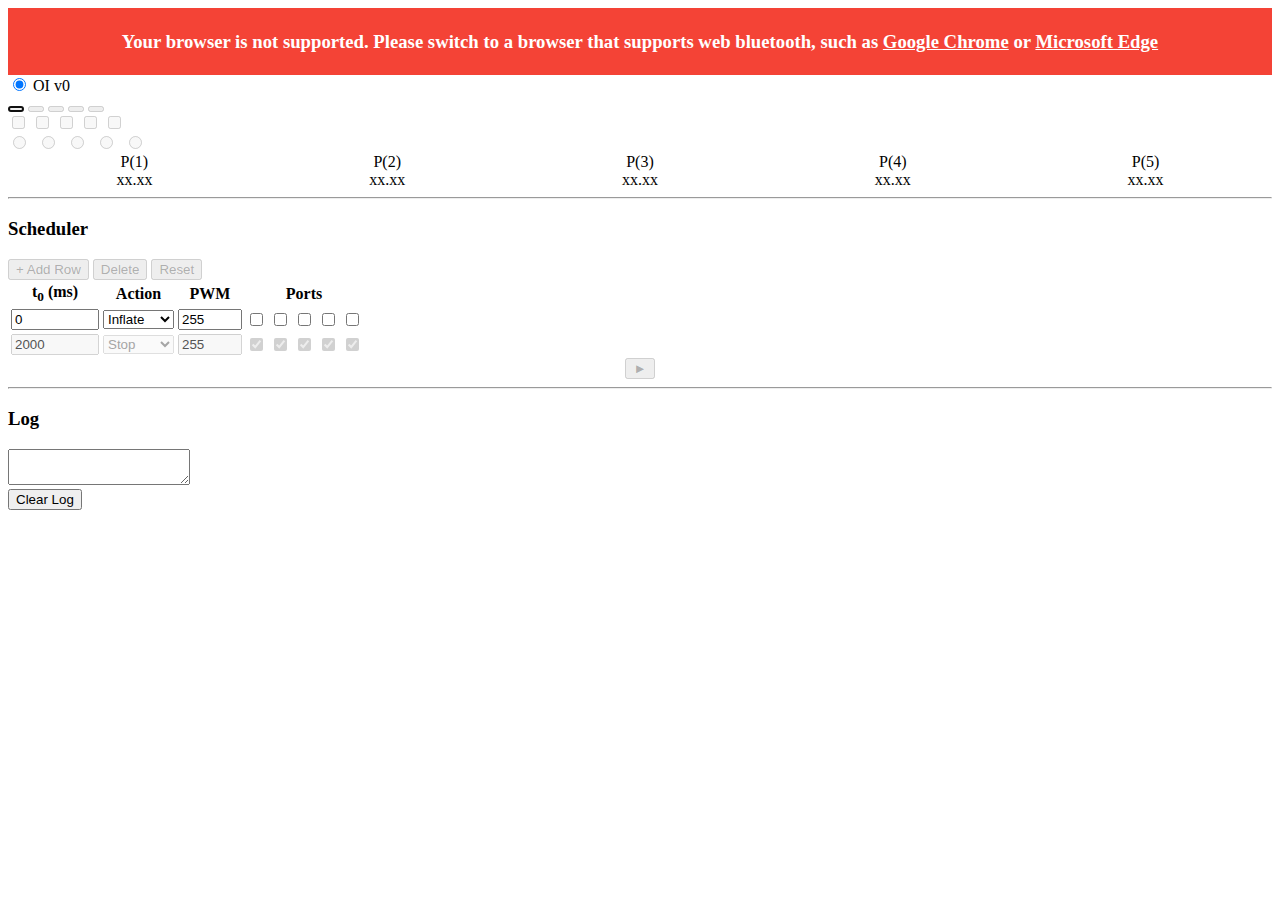
==== WebApp_21.12.24/index.html @ 55a5a757 "v1" ====
<!doctype html>
<html lang="en">
  <head>
    <title>OI Dashboard</title>
    <meta charset="utf-8">
    <meta name="viewport" content="width=device-width, initial-scale=1">
 
    <script src="scheduler.js"></script>
  </head>
  <body>
    <div class="tabs" id='tabs'>
      <!-- Tab 1 -->
      <div class="tab" id="tab0">
        <input type="radio" name="tabset" id="oi0" checked>
        <label for="oi0">OI v0</label>
        <section class="tabcontent">
          <!--BEGIN: Main content-->
          <div class="grid-parent"><!--BEGIN: Parent grid-->
            <div class="grid-sidebar"><!--BEGIN: Sidebar grid-->
              <div class="center"><!--Begin Connect / Disconnect section-->
                <button class="button icon-disconnected" id="reconnect_btn0" visible autofocus onclick="reconnectDevice(ois[0])" type="button" title="Device is disconnected. Press to reconnect." ></button>
                <button class="button icon-connected" id="disconnect_btn0" hidden onclick="disconnectDevice(ois[0])" type="button" title="Device is connected. Press to disconnect."></button>
                <button class="button icon-loading" hidden id="loading_btn0" type="button" title="Waiting for connection..."></button>

             
  
                    <button class="x0 button icon-inflate" onmousedown="ois[0].startInflation(getSelectedPorts(ois[0]))" onmouseup="ois[0].stopAction(getSelectedPorts(ois[0]))" type="button" disabled title="Inflate"></button>
                    <button class="x0 button icon-vacuum" onmousedown="ois[0].startVacuum(getSelectedPorts(ois[0]))" onmouseup="ois[0].stopAction(getSelectedPorts(ois[0]))" type="button" disabled title="Vacuum"></button>
                    <button class="x0 button icon-release" onmousedown="ois[0].startRelease(getSelectedPorts(ois[0]))" onmouseup="ois[0].stopAction(getSelectedPorts(ois[0]))" type="button" disabled title="Release"></button>
                    <button class="x0 button icon-stop" onclick="ois[0].stopAllActions()" type="button" disabled title="Stop all actions"></button>
                  </div><!--End Connect / Disconnect section-->
                  <div class="checkboxes">
                    <input class='x0' type="checkbox" id="port1_chk0" value="1" disabled>
                    <input class='x0' type="checkbox" id="port2_chk0" value="2" disabled>
                    <input class='x0' type="checkbox" id="port3_chk0" value="3" disabled>
                    <input class='x0' type="checkbox" id="port4_chk0" value="4" disabled>
                    <input class='x0' type="checkbox" id="port5_chk0" value="5" disabled>
                  </div>
              </div>
              <div style="grid-area: config;" class="configuration"><!--Begin Configuration-->
                <input disabled type="radio" class="x0" id="general0" name="config0" value="0" onclick="applySelectedConfiguration(ois[0])">
                <label for="general0"  title="GENERAL"><img class="button icon-config-general marginbot"></img></label>
                <input disabled type="radio" class="x0" id="inf_series0" name="config0" value="1" onclick="applySelectedConfiguration(ois[0])">
                <label for="inf_series0" title="INFLATION_SERIES"><img class="button icon-config-inf_series"></img></label>
                <input disabled type="radio" class="x0" id="inf_parallel0" name="config0" value="2" onclick="applySelectedConfiguration(ois[0])">
                <label for="inf_parallel0" title="INFLATION_PARALLEL"><img class="button icon-config-inf_parallel"></img></label>
                <input disabled type="radio" class="x0" id="vac_series0" name="config0" value="3" onclick="applySelectedConfiguration(ois[0])">
                <label for="vac_series0" title="VACUUM_SERIES"><img class="button icon-config-vac_series"></img></label>
                <input disabled type="radio" class="x0" id="vac_parallel0" name="config0" value="4" onclick="applySelectedConfiguration(ois[0])">
                <label for="vac_parallel0" title="VACUUM_PARALLEL"><img class="button icon-config-vac_parallel"></img></label>
                <!--We can also have a button for gettin the current configuration, but it isn't
                necessary, <button id="read" onclick="getConfiguration()" type="button">Check Config</button>  -->
              </div><!--End Configuration-->
              <div style="grid-area: oi;" class="oigraphic" id="oigraphic0">
                <!-- Insert the SVG graphic here -->
              </div>
              <div style="grid-area: ptable;"><!--Begin Pressures Table-->
                <div align="center" style="width:100%; display:grid; grid-template-columns:1fr 1fr 1fr 1fr 1fr;">
                  <div>P(1)</div>
                  <div>P(2)</div>
                  <div>P(3)</div>
                  <div>P(4)</div>
                  <div>P(5)</div>
                  <div id="port1val0">xx.xx</div>
                  <div id="port2val0">xx.xx</div>
                  <div id="port3val0">xx.xx</div>
                  <div id="port4val0">xx.xx</div>
                  <div id="port5val0">xx.xx</div>
                </div>
              </div><!--End Pressures Table-->
            </div><!-- End Left grid-->
            <hr>
            <div class="grid-centerColumn"><!--Begin Center grid-->
              <h3 style="grid-area: title;">Scheduler</h3>
              <div style="grid-area: btns;">
                <button class="x0 btn-scheduler" onclick="addRow(0)" type="button" disabled>+ Add Row</button>
                <button class="x0 btn-scheduler" onclick="deleteRow(0)" type="button" disabled>Delete</button>
                <input type="reset" class="x0 btn-scheduler" form="sheduleForm0" value="Reset" disabled/>
              </div>
              <form id="sheduleForm0" style="grid-area: tbl;" class="center">
                <table id="schedule0">
                  <tr>
                    <th>t<sub>0</sub> (ms) </th>
                    <th>Action</th>
                    <th>PWM</th>
                    <th>Ports </th>
                  </tr>
                  <tr>
                    <td>
                      <input disabled class="x0 starttime" type="number" min="0" max="200000" value="2000" step="100">
                    </td>
                    <td>
                      <select class="action" disabled>
                          <option value="+">Inflate</option>
                          <option value="-">Vacuum</option>
                          <option value="^">Release</option>
                          <option value="!" selected>Stop</option>
                        </select>
                    </td>
                    <td>
                      <input disabled class="pwm" type="number" min="100" max="255" value="255" step="5">
                    </td>
                    <td>
                      <div>
                        <input type="checkbox" class="port1" value="1" checked disabled>
                        <input type="checkbox" class="port2" value="2" checked disabled>
                        <input type="checkbox" class="port3" value="3" checked disabled>
                        <input type="checkbox" class="port4" value="4" checked disabled>
                        <input type="checkbox" class="port5" value="5" checked disabled>
                      </div>
                    </td>
                  </tr>
                </table>
                <div style="grid-area: run; text-align: center;">
                  <button class="x0 btn-run " onclick="executeSequence(ois[0])" disabled type="button" title="Run Sequence"> ► </button>
                </div>
              </form>
            </div><!--End Center grid-->
            <hr>
            <div class="grid-rightColumn"><!--BEGIN: Right column grid-->
              <h3>Log</h3>
              <textarea readonly class="x0 log" id='log0'></textarea>
              <div>
                <button class="btn-log" onclick="clearLog(ois[0])" type="button">Clear Log</button>
              </div>
            </div><!--END: Right column grid-->
          </div><!--END: Parent grid-->
          <!--END: Main content-->
        </section>
      </div>
      <!--End Tab1-->
      
  </body>
  <script src="toBinaryString.js"></script>
  <script src="main.js"></script> <!--this must be loaded first b/c it defines the listOfServices array.-->
  <!--The other .js files can be loaded in any order-->
  <script src="controlService.js"></script>
  <script src="configService.js"></script>
  <script src="indicatorService.js"></script>
  <script src="deviceInfoService.js"></script>

  <script src="svginjector.js"></script>
  <script src="newTab.js"></script>
  <script src="unsupportedAlert.js"></script>
</html>
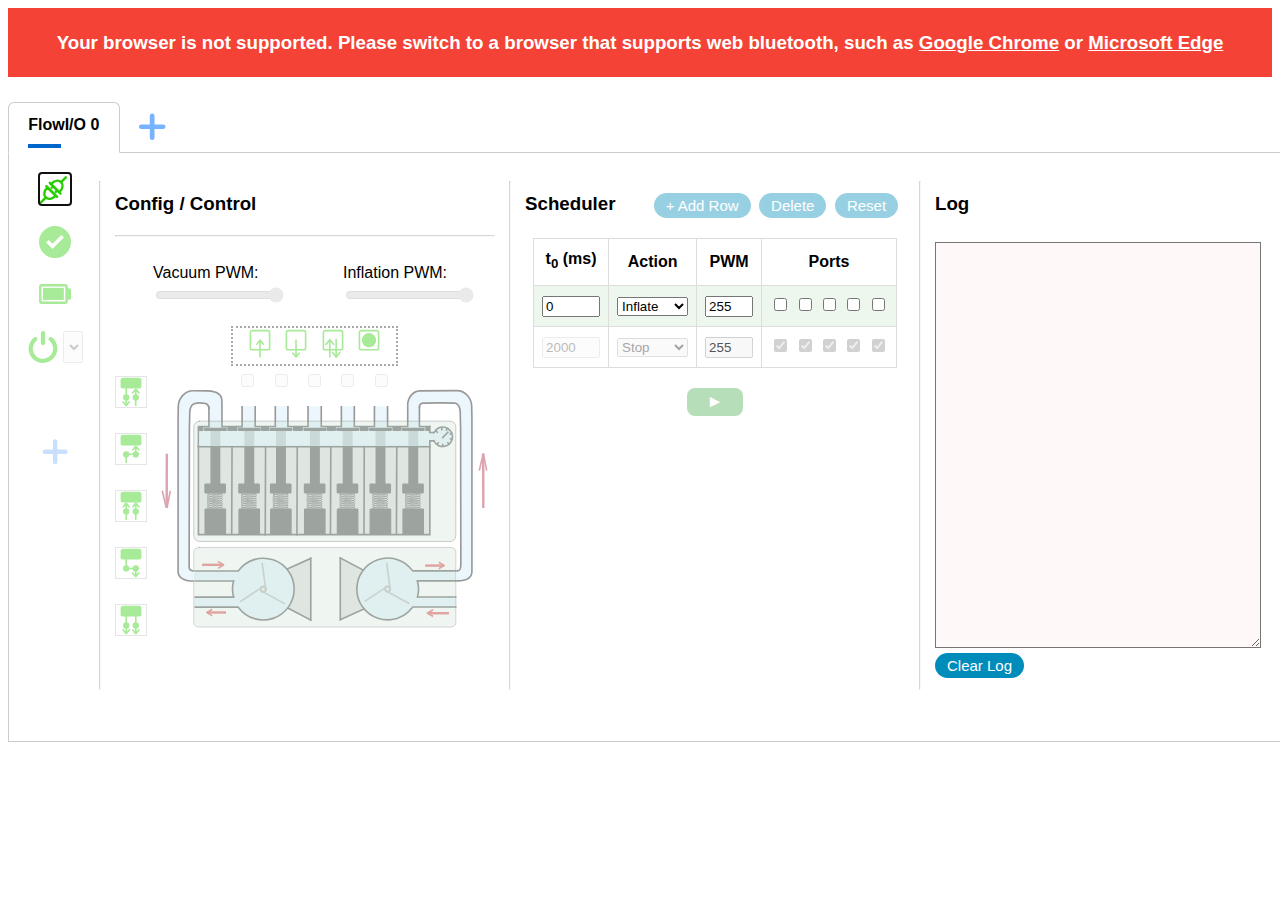
==== commit 5463b052: "Merge remote-tracking branch 'origin/main' into main" ====
--- a/WebApp_21.12.24/index.html
+++ b/WebApp_21.12.24/index.html
@@ -1,145 +1,176 @@
-<!doctype html>
-<html lang="en">
-  <head>
-    <title>OI Dashboard</title>
-    <meta charset="utf-8">
-    <meta name="viewport" content="width=device-width, initial-scale=1">
- 
-    <script src="scheduler.js"></script>
-  </head>
-  <body>
-    <div class="tabs" id='tabs'>
-      <!-- Tab 1 -->
-      <div class="tab" id="tab0">
-        <input type="radio" name="tabset" id="oi0" checked>
-        <label for="oi0">OI v0</label>
-        <section class="tabcontent">
-          <!--BEGIN: Main content-->
-          <div class="grid-parent"><!--BEGIN: Parent grid-->
-            <div class="grid-sidebar"><!--BEGIN: Sidebar grid-->
-              <div class="center"><!--Begin Connect / Disconnect section-->
-                <button class="button icon-disconnected" id="reconnect_btn0" visible autofocus onclick="reconnectDevice(ois[0])" type="button" title="Device is disconnected. Press to reconnect." ></button>
-                <button class="button icon-connected" id="disconnect_btn0" hidden onclick="disconnectDevice(ois[0])" type="button" title="Device is connected. Press to disconnect."></button>
-                <button class="button icon-loading" hidden id="loading_btn0" type="button" title="Waiting for connection..."></button>
-
-             
-  
-                    <button class="x0 button icon-inflate" onmousedown="ois[0].startInflation(getSelectedPorts(ois[0]))" onmouseup="ois[0].stopAction(getSelectedPorts(ois[0]))" type="button" disabled title="Inflate"></button>
-                    <button class="x0 button icon-vacuum" onmousedown="ois[0].startVacuum(getSelectedPorts(ois[0]))" onmouseup="ois[0].stopAction(getSelectedPorts(ois[0]))" type="button" disabled title="Vacuum"></button>
-                    <button class="x0 button icon-release" onmousedown="ois[0].startRelease(getSelectedPorts(ois[0]))" onmouseup="ois[0].stopAction(getSelectedPorts(ois[0]))" type="button" disabled title="Release"></button>
-                    <button class="x0 button icon-stop" onclick="ois[0].stopAllActions()" type="button" disabled title="Stop all actions"></button>
-                  </div><!--End Connect / Disconnect section-->
-                  <div class="checkboxes">
-                    <input class='x0' type="checkbox" id="port1_chk0" value="1" disabled>
-                    <input class='x0' type="checkbox" id="port2_chk0" value="2" disabled>
-                    <input class='x0' type="checkbox" id="port3_chk0" value="3" disabled>
-                    <input class='x0' type="checkbox" id="port4_chk0" value="4" disabled>
-                    <input class='x0' type="checkbox" id="port5_chk0" value="5" disabled>
-                  </div>
-              </div>
-              <div style="grid-area: config;" class="configuration"><!--Begin Configuration-->
-                <input disabled type="radio" class="x0" id="general0" name="config0" value="0" onclick="applySelectedConfiguration(ois[0])">
-                <label for="general0"  title="GENERAL"><img class="button icon-config-general marginbot"></img></label>
-                <input disabled type="radio" class="x0" id="inf_series0" name="config0" value="1" onclick="applySelectedConfiguration(ois[0])">
-                <label for="inf_series0" title="INFLATION_SERIES"><img class="button icon-config-inf_series"></img></label>
-                <input disabled type="radio" class="x0" id="inf_parallel0" name="config0" value="2" onclick="applySelectedConfiguration(ois[0])">
-                <label for="inf_parallel0" title="INFLATION_PARALLEL"><img class="button icon-config-inf_parallel"></img></label>
-                <input disabled type="radio" class="x0" id="vac_series0" name="config0" value="3" onclick="applySelectedConfiguration(ois[0])">
-                <label for="vac_series0" title="VACUUM_SERIES"><img class="button icon-config-vac_series"></img></label>
-                <input disabled type="radio" class="x0" id="vac_parallel0" name="config0" value="4" onclick="applySelectedConfiguration(ois[0])">
-                <label for="vac_parallel0" title="VACUUM_PARALLEL"><img class="button icon-config-vac_parallel"></img></label>
-                <!--We can also have a button for gettin the current configuration, but it isn't
-                necessary, <button id="read" onclick="getConfiguration()" type="button">Check Config</button>  -->
-              </div><!--End Configuration-->
-              <div style="grid-area: oi;" class="oigraphic" id="oigraphic0">
-                <!-- Insert the SVG graphic here -->
-              </div>
-              <div style="grid-area: ptable;"><!--Begin Pressures Table-->
-                <div align="center" style="width:100%; display:grid; grid-template-columns:1fr 1fr 1fr 1fr 1fr;">
-                  <div>P(1)</div>
-                  <div>P(2)</div>
-                  <div>P(3)</div>
-                  <div>P(4)</div>
-                  <div>P(5)</div>
-                  <div id="port1val0">xx.xx</div>
-                  <div id="port2val0">xx.xx</div>
-                  <div id="port3val0">xx.xx</div>
-                  <div id="port4val0">xx.xx</div>
-                  <div id="port5val0">xx.xx</div>
-                </div>
-              </div><!--End Pressures Table-->
-            </div><!-- End Left grid-->
-            <hr>
-            <div class="grid-centerColumn"><!--Begin Center grid-->
-              <h3 style="grid-area: title;">Scheduler</h3>
-              <div style="grid-area: btns;">
-                <button class="x0 btn-scheduler" onclick="addRow(0)" type="button" disabled>+ Add Row</button>
-                <button class="x0 btn-scheduler" onclick="deleteRow(0)" type="button" disabled>Delete</button>
-                <input type="reset" class="x0 btn-scheduler" form="sheduleForm0" value="Reset" disabled/>
-              </div>
-              <form id="sheduleForm0" style="grid-area: tbl;" class="center">
-                <table id="schedule0">
-                  <tr>
-                    <th>t<sub>0</sub> (ms) </th>
-                    <th>Action</th>
-                    <th>PWM</th>
-                    <th>Ports </th>
-                  </tr>
-                  <tr>
-                    <td>
-                      <input disabled class="x0 starttime" type="number" min="0" max="200000" value="2000" step="100">
-                    </td>
-                    <td>
-                      <select class="action" disabled>
-                          <option value="+">Inflate</option>
-                          <option value="-">Vacuum</option>
-                          <option value="^">Release</option>
-                          <option value="!" selected>Stop</option>
-                        </select>
-                    </td>
-                    <td>
-                      <input disabled class="pwm" type="number" min="100" max="255" value="255" step="5">
-                    </td>
-                    <td>
-                      <div>
-                        <input type="checkbox" class="port1" value="1" checked disabled>
-                        <input type="checkbox" class="port2" value="2" checked disabled>
-                        <input type="checkbox" class="port3" value="3" checked disabled>
-                        <input type="checkbox" class="port4" value="4" checked disabled>
-                        <input type="checkbox" class="port5" value="5" checked disabled>
-                      </div>
-                    </td>
-                  </tr>
-                </table>
-                <div style="grid-area: run; text-align: center;">
-                  <button class="x0 btn-run " onclick="executeSequence(ois[0])" disabled type="button" title="Run Sequence"> ► </button>
-                </div>
-              </form>
-            </div><!--End Center grid-->
-            <hr>
-            <div class="grid-rightColumn"><!--BEGIN: Right column grid-->
-              <h3>Log</h3>
-              <textarea readonly class="x0 log" id='log0'></textarea>
-              <div>
-                <button class="btn-log" onclick="clearLog(ois[0])" type="button">Clear Log</button>
-              </div>
-            </div><!--END: Right column grid-->
-          </div><!--END: Parent grid-->
-          <!--END: Main content-->
-        </section>
-      </div>
-      <!--End Tab1-->
-      
-  </body>
-  <script src="toBinaryString.js"></script>
-  <script src="main.js"></script> <!--this must be loaded first b/c it defines the listOfServices array.-->
-  <!--The other .js files can be loaded in any order-->
-  <script src="controlService.js"></script>
-  <script src="configService.js"></script>
-  <script src="indicatorService.js"></script>
-  <script src="deviceInfoService.js"></script>
-
-  <script src="svginjector.js"></script>
-  <script src="newTab.js"></script>
-  <script src="unsupportedAlert.js"></script>
-</html>
+<!doctype html>
+<html lang="en">
+  <head>
+    <title>FlowIO Dashboard</title>
+    <meta charset="utf-8">
+    <meta name="viewport" content="width=device-width, initial-scale=1">
+    <!-- Add icon library -->
+    <link rel="stylesheet" href="svgbuttons.css">
+    <link rel="stylesheet" href="style.css">
+    <link rel="stylesheet" href="tabs.css">
+    <script src="scheduler.js"></script>
+  </head>
+  <body>
+    <div class="tabs" id='tabs'>
+      <!-- Tab 1 -->
+      <div class="tab" id="tab0">
+        <input type="radio" name="tabset" id="flowio0" checked>
+        <label for="flowio0">FlowI/O 0</label>
+        <section class="tabcontent">
+          <!--BEGIN: Main content-->
+          <div class="grid-parent"><!--BEGIN: Parent grid-->
+            <div class="grid-sidebar"><!--BEGIN: Sidebar grid-->
+              <div class="center"><!--Begin Connect / Disconnect section-->
+                <button class="button icon-disconnected" id="reconnect_btn0" visible autofocus onclick="reconnectDevice(flowios[0])" type="button" title="Device is disconnected. Press to reconnect." ></button>
+                <button class="button icon-connected" id="disconnect_btn0" hidden onclick="disconnectDevice(flowios[0])" type="button" title="Device is connected. Press to disconnect."></button>
+                <button class="button icon-loading" hidden id="loading_btn0" type="button" title="Waiting for connection..."></button>
+              </div><!--End Connect / Disconnect section-->
+              <!--BEGIN: Indicators Section-->
+              <div class="center">
+                <button id='ok_btn0' class='x0 button icon-ok' onclick="flowios[0].readError()" type="button" disabled title="All looks good."></button>
+                <button id='error_btn0'class='x0 button icon-error' onclick="flowios[0].readError()" type="button" hidden disabled title="Error has occurred -> check log"></button>
+              </div>
+              <!--END: Indicators Section-->
+              <!-- Battery percentage is shown in the tooltip -->
+              <button class="x0 button center icon-battery-100" disabled id="batt_refresh_btn0" onclick="flowios[0].getBatteryLevel()" type="button"></button>
+              <!--Begin Power Section-->
+              <div class="center">
+                <button class="x0 button icon-power" onclick="flowios[0].setTimer(0)" type="button" title="Power Off" disabled></button>
+                <select class='x0 poweroff' id="autoOff_select0" onchange="flowios[0].setTimer()" title="Auto off timer." disabled>
+                  <option value="255">Disabled</option>
+                  <option value="1">1 min</option>
+                  <option value="2">2 min</option>
+                  <option value="3">3 min</option>
+                  <option value="4">4 min</option>
+                  <option value="5">5 min</option>
+                  <option value="6">6 min</option>
+                  <option selected disabled></option>
+                </select>
+              </div>
+              <div>
+                <button id='minremaining0' class="x0 btn-timer smallfont" onclick="flowios[0].getRemainingTime()" title="Auto off remaining minutes"></button>
+              </div>
+              <!--End Power Section-->
+              <!--Begin: Add Analog Service-->
+              <button class="x0 button center icon-add" disabled id="add_analog_service_btn0" onclick="flowios[0].addAnalogService()" title="Add Analog Service" type="button"></button>
+              <!--End: Add Analog Service-->
+            </div><!-- END: Sidebar grid-->
+            <hr>
+            <div class="grid-leftColumn"><!--Begin nested grid (left)-->
+              <div style="grid-area: title;">
+                <h3>Config / Control</h3>
+                <hr>
+              </div>
+              <p style="grid-area: pwmvac">Vacuum PWM: <span id="pwm_o_label0"></span><br><input class='x0' oninput="setPump2PWM(flowios[0])" type="range" id="pwm_o0" min="100" max="255" value="255" disabled> </p>
+              <p style="grid-area: pwminf">Inflation PWM:  <span id="pwm_i_label0"></span><br><input class='x0' oninput="setPump1PWM(flowios[0])" type="range" id="pwm_i0" min="100" max="255" value="255" disabled></p>
+              <div class="bordered center marginRight" style="grid-area: ctrls; z-index: 1;">
+                  <div class="inmiddle">
+                    <button class="x0 button icon-inflate" onmousedown="flowios[0].startInflation(getSelectedPorts(flowios[0]))" onmouseup="flowios[0].stopAction(getSelectedPorts(flowios[0]))" type="button" disabled title="Inflate"></button>
+                    <button class="x0 button icon-vacuum" onmousedown="flowios[0].startVacuum(getSelectedPorts(flowios[0]))" onmouseup="flowios[0].stopAction(getSelectedPorts(flowios[0]))" type="button" disabled title="Vacuum"></button>
+                    <button class="x0 button icon-release" onmousedown="flowios[0].startRelease(getSelectedPorts(flowios[0]))" onmouseup="flowios[0].stopAction(getSelectedPorts(flowios[0]))" type="button" disabled title="Release"></button>
+                    <button class="x0 button icon-stop" onclick="flowios[0].stopAllActions()" type="button" disabled title="Stop all actions"></button>
+                  </div>
+                  <div class="checkboxes">
+                    <input class='x0' type="checkbox" id="port1_chk0" value="1" disabled>
+                    <input class='x0' type="checkbox" id="port2_chk0" value="2" disabled>
+                    <input class='x0' type="checkbox" id="port3_chk0" value="3" disabled>
+                    <input class='x0' type="checkbox" id="port4_chk0" value="4" disabled>
+                    <input class='x0' type="checkbox" id="port5_chk0" value="5" disabled>
+                  </div>
+              </div>
+              <div style="grid-area: config;" class="configuration"><!--Begin Configuration-->
+                <input disabled type="radio" class="x0" id="general0" name="config0" value="0" onclick="applySelectedConfiguration(flowios[0])">
+                <label for="general0"  title="GENERAL"><img class="button icon-config-general marginbot"></img></label>
+                <input disabled type="radio" class="x0" id="inf_series0" name="config0" value="1" onclick="applySelectedConfiguration(flowios[0])">
+                <label for="inf_series0" title="INFLATION_SERIES"><img class="button icon-config-inf_series"></img></label>
+                <input disabled type="radio" class="x0" id="inf_parallel0" name="config0" value="2" onclick="applySelectedConfiguration(flowios[0])">
+                <label for="inf_parallel0" title="INFLATION_PARALLEL"><img class="button icon-config-inf_parallel"></img></label>
+                <input disabled type="radio" class="x0" id="vac_series0" name="config0" value="3" onclick="applySelectedConfiguration(flowios[0])">
+                <label for="vac_series0" title="VACUUM_SERIES"><img class="button icon-config-vac_series"></img></label>
+                <input disabled type="radio" class="x0" id="vac_parallel0" name="config0" value="4" onclick="applySelectedConfiguration(flowios[0])">
+                <label for="vac_parallel0" title="VACUUM_PARALLEL"><img class="button icon-config-vac_parallel"></img></label>
+                <!--We can also have a button for gettin the current configuration, but it isn't
+                necessary, <button id="read" onclick="getConfiguration()" type="button">Check Config</button>  -->
+              </div><!--End Configuration-->
+              <div style="grid-area: flowio;" class="flowiographic" id="flowiographic0">
+                <!-- Insert the SVG graphic here -->
+              </div>
+            </div><!-- End Left grid-->
+            <hr>
+            <div class="grid-centerColumn"><!--Begin Center grid-->
+              <h3 style="grid-area: title;">Scheduler</h3>
+              <div style="grid-area: btns;">
+                <button class="x0 btn-scheduler" onclick="addRow(0)" type="button" disabled>+ Add Row</button>
+                <button class="x0 btn-scheduler" onclick="deleteRow(0)" type="button" disabled>Delete</button>
+                <input type="reset" class="x0 btn-scheduler" form="sheduleForm0" value="Reset" disabled/>
+              </div>
+              <form id="sheduleForm0" style="grid-area: tbl;" class="center">
+                <table id="schedule0">
+                  <tr>
+                    <th>t<sub>0</sub> (ms) </th>
+                    <th>Action</th>
+                    <th>PWM</th>
+                    <th>Ports </th>
+                  </tr>
+                  <tr>
+                    <td>
+                      <input disabled class="x0 starttime" type="number" min="0" max="200000" value="2000" step="100">
+                    </td>
+                    <td>
+                      <select class="action" disabled>
+                          <option value="+">Inflate</option>
+                          <option value="-">Vacuum</option>
+                          <option value="^">Release</option>
+                          <option value="!" selected>Stop</option>
+                        </select>
+                    </td>
+                    <td>
+                      <input disabled class="pwm" type="number" min="100" max="255" value="255" step="5">
+                    </td>
+                    <td>
+                      <div>
+                        <input type="checkbox" class="port1" value="1" checked disabled>
+                        <input type="checkbox" class="port2" value="2" checked disabled>
+                        <input type="checkbox" class="port3" value="3" checked disabled>
+                        <input type="checkbox" class="port4" value="4" checked disabled>
+                        <input type="checkbox" class="port5" value="5" checked disabled>
+                      </div>
+                    </td>
+                  </tr>
+                </table>
+                <div style="grid-area: run; text-align: center;">
+                  <button class="x0 btn-run " onclick="executeSequence(flowios[0])" disabled type="button" title="Run Sequence"> ► </button>
+                </div>
+              </form>
+            </div><!--End Center grid-->
+            <hr>
+            <div class="grid-rightColumn"><!--BEGIN: Right column grid-->
+              <h3>Log</h3>
+              <textarea readonly class="x0 log" id='log0'></textarea>
+              <div>
+                <button class="btn-log" onclick="clearLog(flowios[0])" type="button">Clear Log</button>
+              </div>
+            </div><!--END: Right column grid-->
+          </div><!--END: Parent grid-->
+          <!--END: Main content-->
+        </section>
+      </div>
+      <!--End Tab1-->
+      <!--Tab 2 gets inserted here -->
+      <div class="icon-add button-add" id="new-tab-button" onclick="newTab()" type="button" autofocus title="New device instance" ></div><!--New Tab Button-->
+    </div><!--End Tabs-->
+  </body>
+  <script src="toBinaryString.js"></script>
+  <script src="main.js"></script> <!--this must be loaded first b/c it defines the listOfServices array.-->
+  <!--The other .js files can be loaded in any order-->
+  <script src="controlService.js"></script>
+  <script src="configService.js"></script>
+  <script src="batteryService.js"></script>
+  <script src="powerOffService.js"></script>
+  <script src="indicatorService.js"></script>
+  <script src="pressureService.js"></script>
+
+  <script src="svginjector.js"></script>
+  <script src="tabs.js"></script>
+  <script src="unsupportedAlert.js"></script>
+</html>
--- a/WebApp_21.12.24/svgbuttons.css
+++ b/WebApp_21.12.24/svgbuttons.css
@@ -0,0 +1,189 @@
+/*SVG to CSS URL Converter:  https://yoksel.github.io/url-encoder/ */
+/*Bootstrap icons: https://icons.getbootstrap.com/? */
+
+.button{
+	height:32px;
+	width:32px;
+	border:none;
+	vertical-align: top;
+	background: white;
+}
+.border{
+	border: 1px solid green;
+}
+
+/*#######################--- Connection Icons ---##############################*/
+.icon-disconnected {
+	background-image: url("data:image/svg+xml,%3Csvg xmlns='http://www.w3.org/2000/svg' viewBox='0 0 200 200'%3E%3Cg transform='translate(12.265 27.434)' fill='none' stroke='%2326ce00' stroke-width='15' stroke-linecap='round' stroke-miterlimit='2'%3E%3Cpath d='M92.345 114.286C75.672 97.724 61.172 83.55 40.7 62.641c-23.08 23.08-25.186 48.454-10.834 62.805 14.351 14.351 39.4 11.92 62.479-11.16z' /%3E%3Cpath d='M33.547 55.065l66.932 66.931' /%3E%3Cpath d='M0 155.547l29.475-29.475' /%3E%3Cpath d='M114.565 92.93C98.003 76.257 83.83 61.758 62.921 41.286 86 18.206 111.374 16.1 125.725 30.45c14.351 14.352 11.92 39.4-11.16 62.48z' /%3E%3Cpath d='M55.125 34.12l66.932 66.932' /%3E%3Cpath d='M126.293 29.093L155.385 0' /%3E%3Cpath d='M92.849 90.452l8.994-8.995' /%3E%3Cpath d='M67.296 64.9l8.994-8.995' /%3E%3C/g%3E%3C/svg%3E%0A");
+	background-repeat: no-repeat;
+}
+.icon-connected {
+	background-image: url("data:image/svg+xml,%3Csvg xmlns='http://www.w3.org/2000/svg' viewBox='0 0 200 200'%3E%3Cg transform='translate(12.265 27.434)' fill='%2326ce00' stroke='%2326ce00' stroke-width='15' stroke-linecap='round' stroke-miterlimit='2'%3E%3Cpath d='M92.345 114.286C75.672 97.724 61.172 83.55 40.7 62.641c-23.08 23.08-25.186 48.454-10.834 62.805 14.351 14.351 39.4 11.92 62.479-11.16z' /%3E%3Cpath d='M33.547 55.065l66.932 66.931' /%3E%3Cpath d='M0 155.547l29.475-29.475' /%3E%3Cpath d='M99.565 107.93C83.003 91.257 68.83 76.758 47.921 56.286 71 33.206 96.374 31.1 110.725 45.45c14.351 14.352 11.92 39.4-11.16 62.48z' /%3E%3Cpath d='M40.125 49.12l66.932 66.932' /%3E%3Cpath d='M110.935 44.45L155.385 0' /%3E%3Cpath transform='matrix(.32 0 0 .32 77.849 96.457)' d='M0 28.107L28.107 0'/%3E%3Cpath transform='matrix(.32 0 0 .32 52.296 70.905)' d='M0 28.107L28.107 0'/%3E%3C/g%3E%3C/svg%3E%0A");
+	background-repeat: no-repeat;
+}
+.icon-loading { /*https://www.flaticon.com/free-icons/loading*/
+	background-image: url("data:image/svg+xml,%3Csvg xmlns='http://www.w3.org/2000/svg' fill='%2326ce00' viewBox='0 0 512 512'%3E%3Cpath d='M368 224a144 144 0 100 288 144 144 0 000-288zm59 203a16 16 0 01-22 0l-48-48c-3-3-5-7-5-11v-64a16 16 0 0132 0v57l43 44c7 6 7 16 0 22zM204 305l-3-5-41-40-41 40a79 79 0 00-23 57v27h97a177 177 0 0111-79zM96 64v27c0 21 8 41 23 57l41 40 41-40c15-16 23-36 23-57V64H96z'/%3E%3Cpath d='M304 0H16a16 16 0 000 32h16v59c0 38 15 75 42 102l31 31-31 31c-27 27-42 64-42 102v59H16a16 16 0 000 32h195c-5-10-9-21-12-32H64v-59c0-30 12-58 33-79l42-43a16 16 0 000-22l-42-43c-21-21-33-49-33-79V32h192v59c0 30-12 58-33 79l-42 43a16 16 0 000 22l38 39c6-9 13-18 20-25l-24-25 31-31c27-27 42-64 42-102V32h16a16 16 0 000-32z'/%3E%3C/svg%3E");
+	background-repeat: no-repeat;
+}
+/* ---------------------------------- */
+.icon-connected:hover {
+	background-image: url("data:image/svg+xml,%3Csvg xmlns='http://www.w3.org/2000/svg' viewBox='0 0 200 200'%3E%3Cg transform='translate(12.265 27.434)' fill='black' stroke='black' stroke-width='15' stroke-linecap='round' stroke-miterlimit='2'%3E%3Cpath d='M92.345 114.286C75.672 97.724 61.172 83.55 40.7 62.641c-23.08 23.08-25.186 48.454-10.834 62.805 14.351 14.351 39.4 11.92 62.479-11.16z' /%3E%3Cpath d='M33.547 55.065l66.932 66.931' /%3E%3Cpath d='M0 155.547l29.475-29.475' /%3E%3Cpath d='M99.565 107.93C83.003 91.257 68.83 76.758 47.921 56.286 71 33.206 96.374 31.1 110.725 45.45c14.351 14.352 11.92 39.4-11.16 62.48z' /%3E%3Cpath d='M40.125 49.12l66.932 66.932' /%3E%3Cpath d='M110.935 44.45L155.385 0' /%3E%3Cpath transform='matrix(.32 0 0 .32 77.849 96.457)' d='M0 28.107L28.107 0'/%3E%3Cpath transform='matrix(.32 0 0 .32 52.296 70.905)' d='M0 28.107L28.107 0'/%3E%3C/g%3E%3C/svg%3E%0A");
+	background-repeat: no-repeat;
+}
+
+.icon-disconnected:hover{
+	background-image: url("data:image/svg+xml,%3Csvg xmlns='http://www.w3.org/2000/svg' viewBox='0 0 200 200'%3E%3Cg transform='translate(12.265 27.434)' fill='none' stroke='black' stroke-width='15' stroke-linecap='round' stroke-miterlimit='2'%3E%3Cpath d='M92.345 114.286C75.672 97.724 61.172 83.55 40.7 62.641c-23.08 23.08-25.186 48.454-10.834 62.805 14.351 14.351 39.4 11.92 62.479-11.16z' /%3E%3Cpath d='M33.547 55.065l66.932 66.931' /%3E%3Cpath d='M0 155.547l29.475-29.475' /%3E%3Cpath d='M114.565 92.93C98.003 76.257 83.83 61.758 62.921 41.286 86 18.206 111.374 16.1 125.725 30.45c14.351 14.352 11.92 39.4-11.16 62.48z' /%3E%3Cpath d='M55.125 34.12l66.932 66.932' /%3E%3Cpath d='M126.293 29.093L155.385 0' /%3E%3Cpath d='M92.849 90.452l8.994-8.995' /%3E%3Cpath d='M67.296 64.9l8.994-8.995' /%3E%3C/g%3E%3C/svg%3E%0A");
+	background-repeat: no-repeat;
+}
+/*#######################--- Control Icons ---##############################*/
+.icon-inflate {
+	background-image: url("data:image/svg+xml,%3Csvg xmlns='http://www.w3.org/2000/svg' viewBox='0 0 720 720'%3E%3Cg fill='none' stroke='%2326ce00' stroke-width='36' stroke-linecap='round'%3E%3Cpath stroke-linejoin='bevel' d='M187.2 59h345.6c23.859 0 43.2 19.341 43.2 43.2v345.6c0 23.859-19.341 43.2-43.2 43.2H187.2c-23.859 0-43.2-19.341-43.2-43.2V102.2c0-23.859 19.341-43.2 43.2-43.2z'/%3E%3Cpath stroke-miterlimit='2' d='M360.72 273.84v377.04M359.908 276.63l-72.056 86.66M361.94 276.341l71.287 85.734'/%3E%3C/g%3E%3C/svg%3E%0A");
+	background-repeat: no-repeat;
+}
+.icon-vacuum {
+	background-image: url("data:image/svg+xml,%3Csvg xmlns='http://www.w3.org/2000/svg' viewBox='0 0 720 720'%3E%3Cg fill='none' stroke='%2326ce00' stroke-width='36' stroke-linecap='round'%3E%3Cpath stroke-linejoin='bevel' d='M187.2 59h345.6c23.859 0 43.2 19.341 43.2 43.2v345.6c0 23.859-19.341 43.2-43.2 43.2H187.2c-23.859 0-43.2-19.341-43.2-43.2V102.2c0-23.859 19.341-43.2 43.2-43.2z'/%3E%3Cpath stroke-miterlimit='2' d='M360.72 273.84v377.04M432.748 564.35l-72.056 86.66M289.077 564.813l71.286 85.734'/%3E%3C/g%3E%3C/svg%3E%0A");
+	background-repeat: no-repeat;
+}
+.icon-release {
+	background-image: url("data:image/svg+xml,%3Csvg xmlns='http://www.w3.org/2000/svg' viewBox='0 0 720 720'%3E%3Cg fill='none' stroke='%2326ce00' stroke-width='36' stroke-linecap='round'%3E%3Cpath stroke-miterlimit='2' d='M430.72 262.056v387.84'/%3E%3Cpath stroke-linejoin='bevel' d='M187.2 59h345.6c23.859 0 43.2 19.341 43.2 43.2v345.6c0 23.859-19.341 43.2-43.2 43.2H187.2c-23.859 0-43.2-19.341-43.2-43.2V102.2c0-23.859 19.341-43.2 43.2-43.2z'/%3E%3Cpath stroke-miterlimit='2' d='M287.129 264.39L200.564 368.5M287.94 261.6v387.84M289.077 263.853l85.679 103.043M345.24 546.799l85.68 103.042M517.762 546.266l-86.564 104.108'/%3E%3C/g%3E%3C/svg%3E%0A");
+	background-repeat: no-repeat;
+}
+.icon-stop {
+	background-image: url("data:image/svg+xml,%3Csvg xmlns='http://www.w3.org/2000/svg' viewBox='0 0 720 720'%3E%3Cpath fill='none' stroke='%2326ce00' stroke-width='36' stroke-linecap='square' stroke-linejoin='bevel' d='M187.2 59h345.6c23.859 0 43.2 19.341 43.2 43.2v345.6c0 23.859-19.341 43.2-43.2 43.2H187.2c-23.859 0-43.2-19.341-43.2-43.2V102.2c0-23.859 19.341-43.2 43.2-43.2z'/%3E%3Ccircle transform='translate(200.88 115.24)' cx='159.12' cy='159.12' fill-rule='evenodd' fill='%2326ce00' r='159.12'/%3E%3C/svg%3E%0A");
+	background-repeat: no-repeat;
+}
+.icon-stopall {
+	background-image: url("data:image/svg+xml,%3Csvg xmlns='http://www.w3.org/2000/svg' viewBox='0 0 720 720'%3E%3Cpath stroke='%2326ce00' fill='none' stroke-width='36' stroke-linecap='square' stroke-linejoin='bevel' d='M187.2 59.76h345.6c23.859 0 43.2 19.341 43.2 43.2v345.6c0 23.859-19.341 43.2-43.2 43.2H187.2c-23.859 0-43.2-19.341-43.2-43.2v-345.6c0-23.859 19.341-43.2 43.2-43.2z'/%3E%3C/svg%3E%0A");
+	background-repeat: no-repeat;
+}
+/*-----------------*/
+.icon-inflate:enabled:hover {
+	background-image: url("data:image/svg+xml,%3Csvg xmlns='http://www.w3.org/2000/svg' viewBox='0 0 720 720'%3E%3Cg fill='none' stroke='%23000' stroke-width='36' stroke-linecap='round'%3E%3Cpath stroke-linejoin='bevel' d='M187.2 59h345.6c23.859 0 43.2 19.341 43.2 43.2v345.6c0 23.859-19.341 43.2-43.2 43.2H187.2c-23.859 0-43.2-19.341-43.2-43.2V102.2c0-23.859 19.341-43.2 43.2-43.2z'/%3E%3Cpath stroke-miterlimit='2' d='M360.72 273.84v377.04M359.908 276.63l-72.056 86.66M361.94 276.341l71.287 85.734'/%3E%3C/g%3E%3C/svg%3E%0A");
+	background-repeat: no-repeat;
+}
+.icon-vacuum:enabled:hover {
+	background-image: url("data:image/svg+xml,%3Csvg xmlns='http://www.w3.org/2000/svg' viewBox='0 0 720 720'%3E%3Cg fill='none' stroke='%23000' stroke-width='36' stroke-linecap='round'%3E%3Cpath stroke-linejoin='bevel' d='M187.2 59h345.6c23.859 0 43.2 19.341 43.2 43.2v345.6c0 23.859-19.341 43.2-43.2 43.2H187.2c-23.859 0-43.2-19.341-43.2-43.2V102.2c0-23.859 19.341-43.2 43.2-43.2z'/%3E%3Cpath stroke-miterlimit='2' d='M360.72 273.84v377.04M432.748 564.35l-72.056 86.66M289.077 564.813l71.286 85.734'/%3E%3C/g%3E%3C/svg%3E%0A");
+	background-repeat: no-repeat;
+}
+.icon-release:enabled:hover {
+	background-image: url("data:image/svg+xml,%3Csvg xmlns='http://www.w3.org/2000/svg' viewBox='0 0 720 720'%3E%3Cg fill='none' stroke='%23000' stroke-width='36' stroke-linecap='round'%3E%3Cpath stroke-miterlimit='2' d='M430.72 262.056v387.84'/%3E%3Cpath stroke-linejoin='bevel' d='M187.2 59h345.6c23.859 0 43.2 19.341 43.2 43.2v345.6c0 23.859-19.341 43.2-43.2 43.2H187.2c-23.859 0-43.2-19.341-43.2-43.2V102.2c0-23.859 19.341-43.2 43.2-43.2z'/%3E%3Cpath stroke-miterlimit='2' d='M287.129 264.39L200.564 368.5M287.94 261.6v387.84M289.077 263.853l85.679 103.043M345.24 546.799l85.68 103.042M517.762 546.266l-86.564 104.108'/%3E%3C/g%3E%3C/svg%3E%0A");
+	background-repeat: no-repeat;
+}
+.icon-stop:enabled:hover {
+	background-image: url("data:image/svg+xml,%3Csvg xmlns='http://www.w3.org/2000/svg' viewBox='0 0 720 720'%3E%3Cpath fill='none' stroke='black' stroke-width='36' stroke-linecap='square' stroke-linejoin='bevel' d='M187.2 59h345.6c23.859 0 43.2 19.341 43.2 43.2v345.6c0 23.859-19.341 43.2-43.2 43.2H187.2c-23.859 0-43.2-19.341-43.2-43.2V102.2c0-23.859 19.341-43.2 43.2-43.2z'/%3E%3Ccircle transform='translate(200.88 115.24)' cx='159.12' cy='159.12' fill-rule='evenodd' fill='black' r='159.12'/%3E%3C/svg%3E%0A");
+	background-repeat: no-repeat;
+}
+.icon-stopall:enabled:hover {
+	background-image: url("data:image/svg+xml,%3Csvg xmlns='http://www.w3.org/2000/svg' viewBox='0 0 720 720'%3E%3Cpath fill='none' stroke='%23000' stroke-width='36' stroke-linecap='square' stroke-linejoin='bevel' d='M187.2 59.76h345.6c23.859 0 43.2 19.341 43.2 43.2v345.6c0 23.859-19.341 43.2-43.2 43.2H187.2c-23.859 0-43.2-19.341-43.2-43.2v-345.6c0-23.859 19.341-43.2 43.2-43.2z'/%3E%3C/svg%3E%0A");
+	background-repeat: no-repeat;
+}
+/*#######################--- Config Icons ---##############################*/
+/* ---------------when not checked------------------- */
+.icon-config-general {
+	background-image: url("data:image/svg+xml,%3Csvg fill='%2326ce00' stroke='%2326ce00' xmlns='http://www.w3.org/2000/svg' viewBox='0 0 720 720' stroke-linecap='round' stroke-width='36'%3E%3Cpath d='M187 59h346c24 0 43 9 43 21v166c0 11-19 20-43 20H187c-24 0-43-9-43-20V80c0-12 19-21 43-21z'/%3E%3Cpath d='M464 299l-68 82M470 299l68 81M467 307v356M256 663l67-82M249 664l-67-81M252 655V240'/%3E%3Ccircle transform='translate(199 429)' r='52.9' cx='52.9' cy='52.9'/%3E%3Ccircle transform='translate(415 429)' r='52.9' cx='52.9' cy='52.9'/%3E%3C/svg%3E");
+	background-repeat: no-repeat;
+}
+.icon-config-inf_series {
+	background-image: url("data:image/svg+xml,%3Csvg fill='%2326ce00' stroke='%2326ce00' xmlns='http://www.w3.org/2000/svg' viewBox='0 0 720 720' stroke-linecap='round' stroke-width='36'%3E%3Cpath d='M252 664V484'/%3E%3Cpath d='M187 59h346c24 0 43 9 43 21v166c0 11-19 20-43 20H187c-24 0-43-9-43-20V80c0-12 19-21 43-21z'/%3E%3Cpath d='M464 299l-68 82M470 299l68 81M467 307v153M453 479H282'/%3E%3Ccircle transform='translate(199 429)' r='52.9' cx='52.9' cy='52.9'/%3E%3Ccircle transform='translate(415 429)' r='52.9' cx='52.9' cy='52.9'/%3E%3C/svg%3E%0A");
+	background-repeat: no-repeat;
+}
+.icon-config-inf_parallel {
+	background-image: url("data:image/svg+xml,%3Csvg fill='%2326ce00' stroke='%2326ce00' xmlns='http://www.w3.org/2000/svg' viewBox='0 0 720 720' stroke-linecap='round' stroke-width='36'%3E%3Cpath d='M187 59h346c24 0 43 9 43 21v166c0 11-19 20-43 20H187c-24 0-43-9-43-20V80c0-12 19-21 43-21z'/%3E%3Cpath d='M464 299l-68 82M470 299l68 81M467 307v356M248 299l-67 82M255 299l67 81M252 307v356'/%3E%3Ccircle transform='translate(199 429)' r='52.9' cx='52.9' cy='52.9'/%3E%3Ccircle transform='translate(415 429)' r='52.9' cx='52.9' cy='52.9'/%3E%3C/svg%3E%0A");
+	background-repeat: no-repeat;
+}
+.icon-config-vac_series {
+	background-image: url("data:image/svg+xml,%3Csvg fill='%2326ce00' stroke='%2326ce00' xmlns='http://www.w3.org/2000/svg' viewBox='0 0 720 720' stroke-linecap='round' stroke-width='36'%3E%3Cpath d='M252 480V249M470 663l68-82M464 664l-68-81M467 655V491M263 483h142'/%3E%3Cpath d='M187 59h346c24 0 43 9 43 21v166c0 11-19 20-43 20H187c-24 0-43-9-43-20V80c0-12 19-21 43-21z'/%3E%3Ccircle transform='translate(199 429)' r='52.9' cx='52.9' cy='52.9'/%3E%3Ccircle transform='translate(415 429)' r='52.9' cx='52.9' cy='52.9'/%3E%3C/svg%3E");
+	background-repeat: no-repeat;
+}
+.icon-config-vac_parallel {
+	background-image: url("data:image/svg+xml,%3Csvg fill='%2326ce00' stroke='%2326ce00' xmlns='http://www.w3.org/2000/svg' viewBox='0 0 720 720' stroke-linecap='round' stroke-width='36'%3E%3Cpath d='M256 662l68-82M250 663l-68-81M253 654V240'/%3E%3Ccircle transform='translate(199 429)' r='52.9' cx='52.9' cy='52.9'/%3E%3Cpath d='M471 664l68-81M465 665l-68-81M468 657V255'/%3E%3Cpath d='M187 59h346c24 0 43 9 43 21v166c0 11-19 20-43 20H187c-24 0-43-9-43-20V80c0-12 19-21 43-21z'/%3E%3Ccircle transform='translate(415 429)' cx='52.9' cy='52.9' r='52.9'/%3E%3C/svg%3E%0A");
+	background-repeat: no-repeat;
+}
+/* ---------------when hovered, only if enabled------------------- */
+/*To target say the general icon when hovered, we'd write ".icon-config-general:hover". However, we want to target it ONLY IF THE input element to which this icon belongs is enabled.
+Thus, we have to first realize that the item <input> is what is benabled/disabled, NOT the image. Thus, to target our image inside an ENABLED input item, we have to use the folliwng selector:
+Select the class (.icon-config-general) that is inside an <img>, inside a <label>, which is immediately after the enabled <input>*/
+
+input[type=radio]:enabled + label > img.icon-config-general:hover {
+	background-image: url("data:image/svg+xml,%3Csvg fill='black' stroke='black' xmlns='http://www.w3.org/2000/svg' viewBox='0 0 720 720' stroke-linecap='round' stroke-width='36'%3E%3Cpath d='M187 59h346c24 0 43 9 43 21v166c0 11-19 20-43 20H187c-24 0-43-9-43-20V80c0-12 19-21 43-21z'/%3E%3Cpath d='M464 299l-68 82M470 299l68 81M467 307v356M256 663l67-82M249 664l-67-81M252 655V240'/%3E%3Ccircle transform='translate(199 429)' r='52.9' cx='52.9' cy='52.9'/%3E%3Ccircle transform='translate(415 429)' r='52.9' cx='52.9' cy='52.9'/%3E%3C/svg%3E");
+	background-repeat: no-repeat;
+}
+input[type=radio]:enabled + label > img.icon-config-inf_series:hover {
+	background-image: url("data:image/svg+xml,%3Csvg fill='black' stroke='black' xmlns='http://www.w3.org/2000/svg' viewBox='0 0 720 720' stroke-linecap='round' stroke-width='36'%3E%3Cpath d='M252 664V484'/%3E%3Cpath d='M187 59h346c24 0 43 9 43 21v166c0 11-19 20-43 20H187c-24 0-43-9-43-20V80c0-12 19-21 43-21z'/%3E%3Cpath d='M464 299l-68 82M470 299l68 81M467 307v153M453 479H282'/%3E%3Ccircle transform='translate(199 429)' r='52.9' cx='52.9' cy='52.9'/%3E%3Ccircle transform='translate(415 429)' r='52.9' cx='52.9' cy='52.9'/%3E%3C/svg%3E%0A");
+	background-repeat: no-repeat;
+}
+input[type=radio]:enabled + label > img.icon-config-inf_parallel:hover {
+	background-image: url("data:image/svg+xml,%3Csvg fill='black' stroke='black' xmlns='http://www.w3.org/2000/svg' viewBox='0 0 720 720' stroke-linecap='round' stroke-width='36'%3E%3Cpath d='M187 59h346c24 0 43 9 43 21v166c0 11-19 20-43 20H187c-24 0-43-9-43-20V80c0-12 19-21 43-21z'/%3E%3Cpath d='M464 299l-68 82M470 299l68 81M467 307v356M248 299l-67 82M255 299l67 81M252 307v356'/%3E%3Ccircle transform='translate(199 429)' r='52.9' cx='52.9' cy='52.9'/%3E%3Ccircle transform='translate(415 429)' r='52.9' cx='52.9' cy='52.9'/%3E%3C/svg%3E%0A");
+	background-repeat: no-repeat;
+}
+input[type=radio]:enabled + label > img.icon-config-vac_series:hover {
+	background-image: url("data:image/svg+xml,%3Csvg fill='black' stroke='black' xmlns='http://www.w3.org/2000/svg' viewBox='0 0 720 720' stroke-linecap='round' stroke-width='36'%3E%3Cpath d='M252 480V249M470 663l68-82M464 664l-68-81M467 655V491M263 483h142'/%3E%3Cpath d='M187 59h346c24 0 43 9 43 21v166c0 11-19 20-43 20H187c-24 0-43-9-43-20V80c0-12 19-21 43-21z'/%3E%3Ccircle transform='translate(199 429)' r='52.9' cx='52.9' cy='52.9'/%3E%3Ccircle transform='translate(415 429)' r='52.9' cx='52.9' cy='52.9'/%3E%3C/svg%3E");
+	background-repeat: no-repeat;
+}
+input[type=radio]:enabled + label > img.icon-config-vac_parallel:hover {
+	background-image: url("data:image/svg+xml,%3Csvg fill='black' stroke='black' xmlns='http://www.w3.org/2000/svg' viewBox='0 0 720 720' stroke-linecap='round' stroke-width='36'%3E%3Cpath d='M256 662l68-82M250 663l-68-81M253 654V240'/%3E%3Ccircle transform='translate(199 429)' r='52.9' cx='52.9' cy='52.9'/%3E%3Cpath d='M471 664l68-81M465 665l-68-81M468 657V255'/%3E%3Cpath d='M187 59h346c24 0 43 9 43 21v166c0 11-19 20-43 20H187c-24 0-43-9-43-20V80c0-12 19-21 43-21z'/%3E%3Ccircle transform='translate(415 429)' cx='52.9' cy='52.9' r='52.9'/%3E%3C/svg%3E%0A");
+	background-repeat: no-repeat;
+}
+/*#######################--- Battery Icons ---##############################*/
+.icon-battery-100 {
+		background-image: url("data:image/svg+xml,%3Csvg xmlns='http://www.w3.org/2000/svg' viewBox='0 0 27.864 27.864'%3E%3Cg transform='translate(.029 5.205)' fill='%2326ce00'%3E%3Cpath d='M25.05 15.266v-1.59h1.345c.794 0 1.44-.647 1.44-1.44V5.19c0-.794-.646-1.44-1.44-1.44H25.05V2.16C25.05.969 24.08 0 22.89 0H2.16C.969 0 0 .969 0 2.16v13.106c0 1.19.969 2.16 2.16 2.16h20.73c1.19 0 2.16-.97 2.16-2.16zM2.16 2.16h20.73v13.106H2.16V2.16z'/%3E%3Crect transform='translate(3.4 3.4)' width='18.2' height='10.5'/%3E%3C/g%3E%3C/svg%3E%0A");
+		background-repeat: no-repeat;
+}
+.icon-battery-80 {
+		background-image: url("data:image/svg+xml,%3Csvg xmlns='http://www.w3.org/2000/svg' viewBox='0 0 27.864 27.864'%3E%3Cg transform='translate(.029 5.205)' fill='%2326ce00'%3E%3Cpath d='M25.05 15.266v-1.59h1.345c.794 0 1.44-.647 1.44-1.44V5.19c0-.794-.646-1.44-1.44-1.44H25.05V2.16C25.05.969 24.08 0 22.89 0H2.16C.969 0 0 .969 0 2.16v13.106c0 1.19.969 2.16 2.16 2.16h20.73c1.19 0 2.16-.97 2.16-2.16zM2.16 2.16h20.73v13.106H2.16V2.16z'/%3E%3Crect transform='translate(3.4 3.4)' width='15.2' height='10.5'/%3E%3C/g%3E%3C/svg%3E%0A");
+		background-repeat: no-repeat;
+}
+.icon-battery-60 {
+		background-image: url("data:image/svg+xml,%3Csvg xmlns='http://www.w3.org/2000/svg' viewBox='0 0 27.864 27.864'%3E%3Cg transform='translate(.029 5.205)' fill='%2326ce00'%3E%3Cpath d='M25.05 15.266v-1.59h1.345c.794 0 1.44-.647 1.44-1.44V5.19c0-.794-.646-1.44-1.44-1.44H25.05V2.16C25.05.969 24.08 0 22.89 0H2.16C.969 0 0 .969 0 2.16v13.106c0 1.19.969 2.16 2.16 2.16h20.73c1.19 0 2.16-.97 2.16-2.16zM2.16 2.16h20.73v13.106H2.16V2.16z'/%3E%3Crect transform='translate(3.4 3.4)' width='12.2' height='10.5'/%3E%3C/g%3E%3C/svg%3E%0A");
+		background-repeat: no-repeat;
+}
+.icon-battery-40 {
+		background-image: url("data:image/svg+xml,%3Csvg xmlns='http://www.w3.org/2000/svg' viewBox='0 0 27.864 27.864'%3E%3Cg transform='translate(.029 5.205)' fill='%2326ce00'%3E%3Cpath d='M25.05 15.266v-1.59h1.345c.794 0 1.44-.647 1.44-1.44V5.19c0-.794-.646-1.44-1.44-1.44H25.05V2.16C25.05.969 24.08 0 22.89 0H2.16C.969 0 0 .969 0 2.16v13.106c0 1.19.969 2.16 2.16 2.16h20.73c1.19 0 2.16-.97 2.16-2.16zM2.16 2.16h20.73v13.106H2.16V2.16z'/%3E%3Crect transform='translate(3.4 3.4)' width='9.2' height='10.5'/%3E%3C/g%3E%3C/svg%3E%0A");
+		background-repeat: no-repeat;
+}
+.icon-battery-20 {
+		background-image: url("data:image/svg+xml,%3Csvg xmlns='http://www.w3.org/2000/svg' viewBox='0 0 27.864 27.864'%3E%3Cg transform='translate(.029 5.205)' fill='%2326ce00'%3E%3Cpath d='M25.05 15.266v-1.59h1.345c.794 0 1.44-.647 1.44-1.44V5.19c0-.794-.646-1.44-1.44-1.44H25.05V2.16C25.05.969 24.08 0 22.89 0H2.16C.969 0 0 .969 0 2.16v13.106c0 1.19.969 2.16 2.16 2.16h20.73c1.19 0 2.16-.97 2.16-2.16zM2.16 2.16h20.73v13.106H2.16V2.16z'/%3E%3Crect transform='translate(3.4 3.4)' width='6.2' height='10.5'/%3E%3C/g%3E%3C/svg%3E%0A");
+		background-repeat: no-repeat;
+}
+.icon-battery-10 {
+		background-image: url("data:image/svg+xml,%3Csvg xmlns='http://www.w3.org/2000/svg' viewBox='0 0 27.864 27.864'%3E%3Cg transform='translate(.029 5.205)' fill='red'%3E%3Cpath d='M25.05 15.266v-1.59h1.345c.794 0 1.44-.647 1.44-1.44V5.19c0-.794-.646-1.44-1.44-1.44H25.05V2.16C25.05.969 24.08 0 22.89 0H2.16C.969 0 0 .969 0 2.16v13.106c0 1.19.969 2.16 2.16 2.16h20.73c1.19 0 2.16-.97 2.16-2.16zM2.16 2.16h20.73v13.106H2.16V2.16z'/%3E%3Crect transform='translate(3.4 3.4)' width='3.2' height='10.5'/%3E%3C/g%3E%3C/svg%3E%0A");
+		background-repeat: no-repeat;
+}
+.icon-battery-0 {
+		background-image: url("data:image/svg+xml,%3Csvg viewBox='0 0 27.864 27.864' transform='translate(.029 5.205)' fill='red' xmlns='http://www.w3.org/2000/svg'%3E%3Cpath d='M25.05 15.266v-1.59h1.345c.794 0 1.44-.647 1.44-1.44V5.19c0-.794-.646-1.44-1.44-1.44H25.05V2.16C25.05.969 24.08 0 22.89 0H2.16C.969 0 0 .969 0 2.16v13.106c0 1.19.969 2.16 2.16 2.16h20.73c1.19 0 2.16-.97 2.16-2.16zM2.16 2.16h20.73v13.106H2.16V2.16z'/%3E%3C/svg%3E%0A");
+		background-repeat: no-repeat;
+}
+/*#######################--- Power Icons ---##############################*/
+.icon-power { /*https://www.flaticon.com/free-icons/loading*/
+	background-image: url("data:image/svg+xml,%3Csvg xmlns='http://www.w3.org/2000/svg' viewBox='0 0 490 490'%3E%3Cpath fill='%2326ce00' d='M25.383 290.5c-7.2-77.5 25.9-147.7 80.8-192.3 21.4-17.4 53.4-2.5 53.4 25 0 10.1-4.8 19.4-12.6 25.7-38.9 31.7-62.3 81.7-56.6 136.9 7.4 71.9 65 130.1 136.8 138.1 93.7 10.5 173.3-62.9 173.3-154.5 0-48.6-22.5-92.1-57.6-120.6-7.8-6.3-12.5-15.6-12.5-25.6 0-27.2 31.5-42.6 52.7-25.6 50.2 40.5 82.4 102.4 82.4 171.8 0 126.9-107.8 229.2-236.7 219.9-106.6-7.5-193.5-92.4-203.4-198.8zM244.883 0c-18 0-32.5 14.6-32.5 32.5v149.7c0 18 14.6 32.5 32.5 32.5s32.5-14.6 32.5-32.5V32.5c0-17.9-14.5-32.5-32.5-32.5z'/%3E%3C/svg%3E%0A");
+	background-repeat: no-repeat;
+}
+.icon-power:hover:enabled { /*https://www.flaticon.com/free-icons/loading*/
+	background-image: url("data:image/svg+xml,%3Csvg xmlns='http://www.w3.org/2000/svg' viewBox='0 0 490 490'%3E%3Cpath fill='black' d='M25.383 290.5c-7.2-77.5 25.9-147.7 80.8-192.3 21.4-17.4 53.4-2.5 53.4 25 0 10.1-4.8 19.4-12.6 25.7-38.9 31.7-62.3 81.7-56.6 136.9 7.4 71.9 65 130.1 136.8 138.1 93.7 10.5 173.3-62.9 173.3-154.5 0-48.6-22.5-92.1-57.6-120.6-7.8-6.3-12.5-15.6-12.5-25.6 0-27.2 31.5-42.6 52.7-25.6 50.2 40.5 82.4 102.4 82.4 171.8 0 126.9-107.8 229.2-236.7 219.9-106.6-7.5-193.5-92.4-203.4-198.8zM244.883 0c-18 0-32.5 14.6-32.5 32.5v149.7c0 18 14.6 32.5 32.5 32.5s32.5-14.6 32.5-32.5V32.5c0-17.9-14.5-32.5-32.5-32.5z'/%3E%3C/svg%3E%0A");
+	background-repeat: no-repeat;
+}
+/*########################--- Indicator Icons ---###############################*/
+.icon-ok{
+	background-image: url("data:image/svg+xml,%3Csvg xmlns='http://www.w3.org/2000/svg' viewBox='0 0 367.8 367.8'%3E%3Cpath d='M184 0A184 184 0 110 184 183 183 0 01184 0z' fill='%2326ce00'/%3E%3Cpath fill='%23FFFFFF' d='M286 133L155 264l-73-73 30-29 43 43 101-101z'/%3E%3C/svg%3E%0A");
+}
+.icon-error{
+	background-image: url("data:image/svg+xml,%3Csvg viewBox='0 0 64 64' xmlns='http://www.w3.org/2000/svg'%3E%3Cpath d='M30 12L7 52a2 2 0 002 3h46a2 2 0 002-3L34 12a2 2 0 00-4 0z' fill='%23fc0303'/%3E%3Cpath d='M29 46a3 3 0 113 3 3 3 0 01-3-3zm1-5l-1-15h6l-1 15z' fill='%23f5f242'/%3E%3C/svg%3E%0A");
+}
+/*#######################--- Tab Control Icons ---##############################*/
+.icon-add {
+	background-image: url("data:image/svg+xml,%3Csvg xmlns='http://www.w3.org/2000/svg' viewBox='0 0 720 720'%3E%3Cg transform='translate(54.26 46.807)' fill='none'%3E%3Cpath stroke='%2377b3fe' stroke-width='100' stroke-linecap='round' stroke-miterlimit='2' d='M309.34 74.873v465.84'/%3E%3Cpath stroke='%2377b3fe' stroke-width='100' stroke-linecap='round' stroke-miterlimit='2' d='M78.589 307.793H541.53'/%3E%3C/g%3E%3C/svg%3E");
+	background-repeat: no-repeat;
+}
+.icon-remove { /*from https://icons.getbootstrap.com/ */
+	background-image: url("data:image/svg+xml,%3Csvg viewBox='0 0 16 16' fill='%2326ce00' xmlns='http://www.w3.org/2000/svg'%3E%3Cpath d='M5.5 5.5A.5.5 0 0 1 6 6v6a.5.5 0 0 1-1 0V6a.5.5 0 0 1 .5-.5zm2.5 0a.5.5 0 0 1 .5.5v6a.5.5 0 0 1-1 0V6a.5.5 0 0 1 .5-.5zm3 .5a.5.5 0 0 0-1 0v6a.5.5 0 0 0 1 0V6z'/%3E%3Cpath fill-rule='evenodd' d='M14.5 3a1 1 0 0 1-1 1H13v9a2 2 0 0 1-2 2H5a2 2 0 0 1-2-2V4h-.5a1 1 0 0 1-1-1V2a1 1 0 0 1 1-1H6a1 1 0 0 1 1-1h2a1 1 0 0 1 1 1h3.5a1 1 0 0 1 1 1v1zM4.118 4L4 4.059V13a1 1 0 0 0 1 1h6a1 1 0 0 0 1-1V4.059L11.882 4H4.118zM2.5 3V2h11v1h-11z'/%3E%3C/svg%3E");
+	background-repeat: no-repeat;
+}
+/* ---------------------------------- */
+.icon-add:hover {
+	background-image: url("data:image/svg+xml,%3Csvg xmlns='http://www.w3.org/2000/svg' viewBox='0 0 720 720'%3E%3Cg transform='translate(54.26 46.807)' fill='none'%3E%3Ccircle r='350' cx='309.34' cy='309.34' stroke='black' stroke-width='20' stroke-linecap='round' stroke-linejoin='bevel'/%3E%3Cpath stroke='black' stroke-width='100' stroke-linecap='round' stroke-miterlimit='2' d='M309.34 74.873v465.84'/%3E%3Cpath stroke='black' stroke-width='100' stroke-linecap='round' stroke-miterlimit='2' d='M78.589 307.793H541.53'/%3E%3C/g%3E%3C/svg%3E");
+	background-repeat: no-repeat;
+}
+.icon-remove:hover {
+	background-image: url("data:image/svg+xml,%3Csvg viewBox='0 0 16 16' fill='black' xmlns='http://www.w3.org/2000/svg'%3E%3Cpath d='M5.5 5.5A.5.5 0 0 1 6 6v6a.5.5 0 0 1-1 0V6a.5.5 0 0 1 .5-.5zm2.5 0a.5.5 0 0 1 .5.5v6a.5.5 0 0 1-1 0V6a.5.5 0 0 1 .5-.5zm3 .5a.5.5 0 0 0-1 0v6a.5.5 0 0 0 1 0V6z'/%3E%3Cpath fill-rule='evenodd' d='M14.5 3a1 1 0 0 1-1 1H13v9a2 2 0 0 1-2 2H5a2 2 0 0 1-2-2V4h-.5a1 1 0 0 1-1-1V2a1 1 0 0 1 1-1H6a1 1 0 0 1 1-1h2a1 1 0 0 1 1 1h3.5a1 1 0 0 1 1 1v1zM4.118 4L4 4.059V13a1 1 0 0 0 1 1h6a1 1 0 0 0 1-1V4.059L11.882 4H4.118zM2.5 3V2h11v1h-11z'/%3E%3C/svg%3E");
+	background-repeat: no-repeat;
+}
--- a/WebApp_21.12.24/style.css
+++ b/WebApp_21.12.24/style.css
@@ -0,0 +1,209 @@
+/* Add these x0 class to any control that you wish to be affected by the
+enableControls() and disableControls() methods in main.JS.
+
+NOTE:In addition to adding this class, you must set the initial state to diabled, so that
+on page load the controls are disabled by default.*/
+.x0:disabled,
+.x1:disabled,
+.x2:disabled,
+.x3:disabled,
+.x4:disabled,
+.x5:disabled,
+.x6:disabled{
+	opacity:0.4;
+}
+body {
+  font-family: "Overpass", "Open Sans", Helvetica, sans-serif;
+  line-height: 1.5em;
+}
+hr{
+  opacity:0.4;
+}
+.flowiographic{
+  visibility: visible;
+  opacity: 0.4;
+  /*No height or width is specified, so that it can fill the width of the container (grid-cell) in which we will place it*/
+}
+.svg_air{
+  fill: hsl(200, 90%, 90%);
+}
+/* #############################---Tabs---############################### */
+.button-add{
+	float:left;
+  width: 34px;
+	height: 34px;
+	margin-left: 1em;
+  margin-top: 0.5em;
+}
+/* #############################---Grid Structure---############################### */
+.grid-parent{
+  display: grid;
+  grid-template-columns: 60px 30px 380px 30px 380px 30px 350px;
+  grid-template-rows: 525px;
+  margin-left: 1em;
+}
+.grid-sidebar{
+  display: grid;
+  grid-template-rows: repeat(10, 1fr);
+  justify-self: center; /*centers itself relative to parent grid*/
+}
+.grid-leftColumn{
+  display:grid;
+  grid-template-columns:1fr 4fr 1fr 4fr;
+  grid-template-rows: 2fr 4fr 40px 30fr 6fr;
+  grid-template-areas:
+    "title title title title"
+    ". pwmvac . pwminf"
+    ". ctrls ctrls ctrls"
+    "config flowio flowio flowio"
+    ". . . .";
+}
+.grid-centerColumn{
+  display:grid;
+  grid-template-columns:1fr 2fr;
+  grid-template-rows: 2fr 37fr 6fr;
+  grid-template-areas:
+    "title btns"
+    "tbl tbl "
+    "run run";
+}
+.grid-rightColumn{
+  display:grid;
+  grid-template-rows: 2fr 37fr 6fr;
+}
+.center{
+	justify-self: center; /*centers itself relative to parent grid*/
+}
+/* #############################---Control---############################### */
+.bordered{
+  border-style:dotted;
+  border-width: 2px;
+  border-color: #a4aba6;
+}
+.marginRight{
+  margin-right:19px;
+}
+.checkboxes{
+  text-align:center;
+  margin-top:10px;
+}
+.checkboxes input{
+  margin-right: 8px;
+  margin-left:  8px;
+}
+.inmiddle{
+  text-align:center;
+}
+/*#############################---Schedule---############################### */
+.btn-scheduler{
+  background-color: #008CBA;
+  border: none;
+  color: white;
+  text-align: center;
+  text-decoration: none;
+  display: inline-block;
+  font-size: 15px;
+  margin: 20px 2px;
+  padding: 4px 12px;
+  border-radius: 18px;
+}
+.btn-run{
+  background-color: #4CAF50;
+  border: none;
+  color: white;
+  text-align: center;
+  text-decoration: none;
+  display: inline-block;
+  font-size: 17px;
+  margin: 20px 2px;
+  padding: 4px 20px;
+  border-radius: 8px;
+}
+div.scheduledTask {
+  padding-bottom: 20px;
+}
+table {
+  font-family: arial, sans-serif;
+  border-collapse: collapse;
+  //width: 100%;
+}
+
+td, th {
+  border: 1px solid #dddddd;
+  text-align: center;
+  padding: 8px;
+}
+
+tr:nth-child(even) {
+  background-color: #edf7ed;
+}
+.starttime {
+  width: 50px;
+}
+.pwm{
+  width: 40px;
+}
+/* #############################---Config---############################### */
+/*Anything below this is specific to the "config" web-app"*/
+
+/* To target the image using the pseudoclass :checked,
+I need to target the first sibling and the child of that sibling,
+because that is where the image is located. */
+/* Select the <img> whose parent is <label>, which is immediately
+after a checked <input> element. */
+.configuration > input[type=radio]:checked + label>img {
+  box-sizing: border-box;
+  border: 2px solid #090;
+  border-radius: 3px;
+}
+.configuration > input[type=radio] {
+  display: none;
+}
+input[type=radio]:disabled + label > img {
+	opacity: 0.4;
+}
+.configuration{
+  margin-top: 10px; /*Margin above the config section (not each btn).*/
+}
+.configuration > input[type=radio] + label > img{
+  margin-bottom: 25px;
+}
+/* #############################---PowerOff---############################### */
+select.poweroff{
+	width: 20px;
+	height: 32px;
+}
+.timeremaining{
+	font-size: 2em;
+	font-weight: 700;
+	border:none;
+	vertical-align: top;
+}
+.smallfont{
+	font-weight:300;
+	font-size: 1.2rem;
+  color:#26ce00;
+}
+.btn-timer{
+	border:none;
+	background: white;
+}
+/* #############################---Log---############################### */
+.log{
+  height: 30em; /*sets the frame height*/
+  width: 320px;
+  margin-top: 7px;
+	margin-bottom: 5px;
+	background: #fff8f8;
+}
+.btn-log{
+  background-color: #008CBA;
+  border: none;
+  color: white;
+  text-align: center;
+  text-decoration: none;
+  display: inline-block;
+  font-size: 15px;
+  padding: 4px 12px;
+  border-radius: 18px;
+}
--- a/WebApp_21.12.24/tabs.css
+++ b/WebApp_21.12.24/tabs.css
@@ -0,0 +1,90 @@
+/*
+https://css-tricks.com/functional-css-tabs-revisited/
+https://css-tricks.com/better-tabs-with-round-out-borders/
+
+TODO: Make the tabbed interface based on CSS grid, not based on absolute positioning as it is now.
+*/
+
+.tabs {
+  display: flex;
+  /* width: 40vw; */
+  /* max-width:  */
+  position: relative;
+  min-height: 40em; /*sets the frame height*/
+  clear: both;
+  margin: 25px 0; /*25px from the top*/
+}
+.tab {
+  flex-shrink:0;
+  flex-basis:auto;
+}
+.tab > label {
+  background: #eee; /*Tab background gray*/
+  display: inline-block;
+  padding-top: 10px;
+  padding-right: 1.5vw;
+  padding-bottom: 15px;
+  padding-left: 1.5vw;
+  border: 1px solid #ccc;
+  margin-left: -1px;
+  position: relative;
+  left: 1px;
+  cursor: pointer; /*Make the cursor a hand over the tab*/
+  font-weight: 600; /*Bold the label*/
+  border-top-left-radius: 6px;
+  border-top-right-radius: 6px;
+}
+/* ******************************************************* */
+/* Adds a horizontal bar below the tab name */
+.tab > label::after {
+  content: "";
+  position: absolute;
+  left: 1.5vw;
+  bottom: 4px;
+  width: 30%;
+  height: 4px;
+  background: #8d8d8d;
+}
+/* Sets the focus and hover behavior of the <input> and <label> */
+.tab > label:hover,
+.tab > input:focus + label {
+  color: #06c;
+}
+/* Makes the horizontal bar change color */
+.tab > label:hover::after,
+.tab > input:focus + label::after,
+.tab > input:checked + label::after {
+  background: #06c;
+}
+.tab > input:checked + label {
+  border-color: #ccc;
+  border-bottom: 1px solid #fff;
+  margin-bottom: -1px;
+  border-top-left-radius: 6px;
+  border-top-right-radius: 6px;
+}
+/* ******************************************************* */
+
+.tab > [type=radio] {
+  display: none;
+}
+.tabcontent {
+  position: absolute;
+  top: 50px; /*this must be enough to not cover the tab*/
+  left: 0px; /*This is critical*/
+  width: 80em; /*The width of the contents*/
+  background: white;
+  right: 0;
+  bottom: 0;
+  padding-top: 20px;
+  border: 1px solid #ccc;
+}
+
+[type=radio]:checked ~ label {
+  background: white;
+  border-bottom: 1px solid white;
+  z-index: 2;
+}
+[type=radio]:checked ~ label ~ .tabcontent {
+  z-index: 1;
+}
